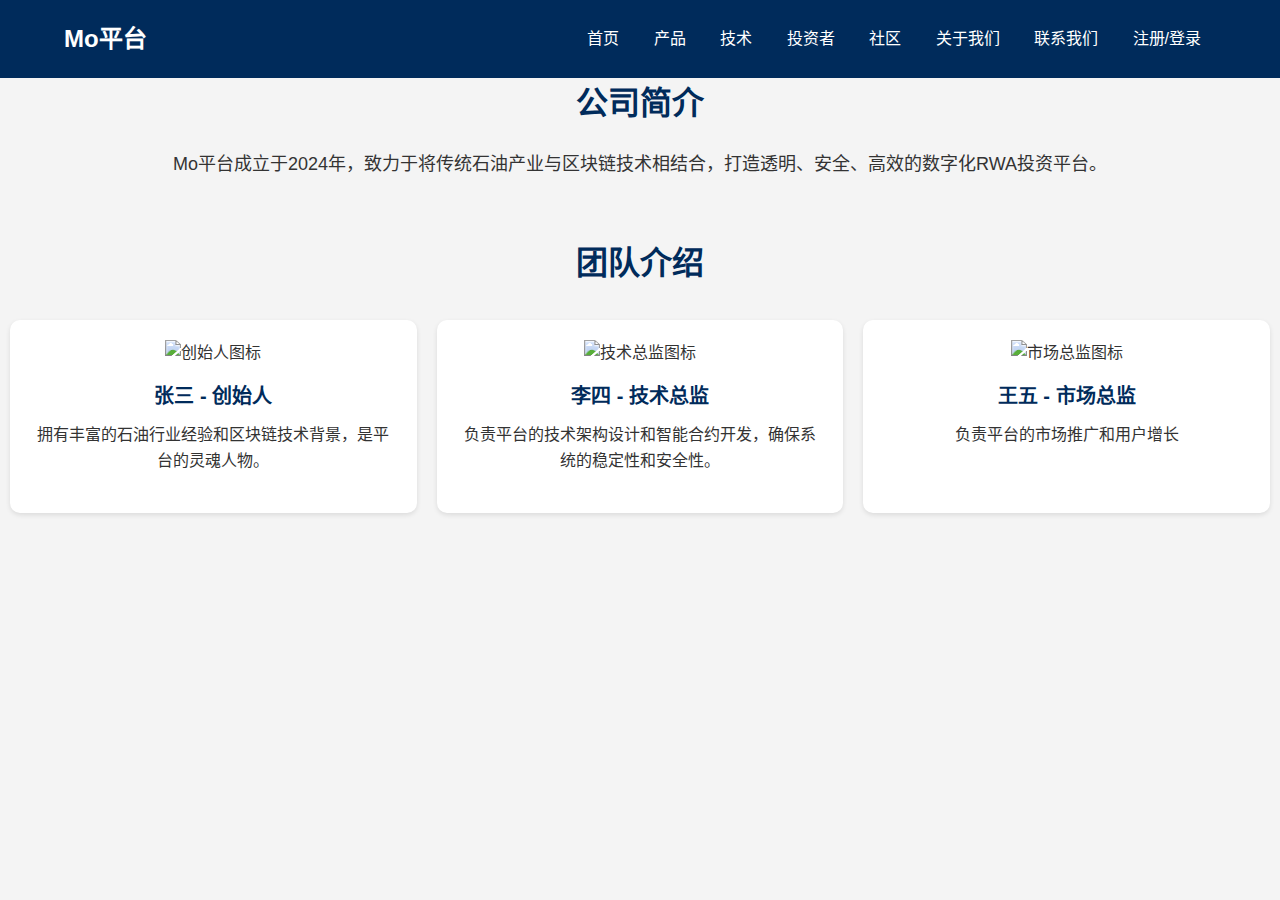
==== about-us.html @ 1d0ce440 "init" ====
<!-- about.html -->
<!DOCTYPE html>
<html lang="zh-CN">
<head>
    <meta charset="UTF-8">
    <meta name="viewport" content="width=device-width, initial-scale=1.0">
    <title>Mo 数字化RWA平台 | 关于我们</title>
    <link rel="stylesheet" href="styles.css">
</head>
<body>
    <!-- 页眉导航栏 -->
    <header>
        <div class="navbar">
            <div class="logo">Mo平台</div>
            <nav class="nav-links">
                <a href="index.html">首页</a>
                <a href="product.html">产品</a>
                <a href="technology.html">技术</a>
                <a href="investors.html">投资者</a>
                <a href="community.html">社区</a>
                <a href="about.html">关于我们</a>
                <a href="contact.html">联系我们</a>
                <a href="#">注册/登录</a>
            </nav>
        </div>
    </header>

    <!-- 公司简介 -->
    <section class="section">
        <h2>公司简介</h2>
        <p>Mo平台成立于2024年，致力于将传统石油产业与区块链技术相结合，打造透明、安全、高效的数字化RWA投资平台。</p>
    </section>

    <!-- 团队介绍 -->
    <section class="section">
        <h2>团队介绍</h2>
        <div class="features">
            <div class="feature">
                <img src="https://via.placeholder.com/60" alt="创始人图标">
                <h3>张三 - 创始人</h3>
                <p>拥有丰富的石油行业经验和区块链技术背景，是平台的灵魂人物。</p>
            </div>
            <div class="feature">
                <img src="https://via.placeholder.com/60" alt="技术总监图标">
                <h3>李四 - 技术总监</h3>
                <p>负责平台的技术架构设计和智能合约开发，确保系统的稳定性和安全性。</p>
            </div>
            <div class="feature">
                <img src="https://via.placeholder.com/60" alt="市场总监图标">
                <h3>王五 - 市场总监</h3>
                <p>负责平台的市场推广和用户增长
---- styles.css ----
/* styles.css */

/* 基本样式 */
* {
    margin: 0;
    padding: 0;
    box-sizing: border-box;
}

body {
    font-family: 'Roboto', sans-serif;
    line-height: 1.6;
    color: #333;
    background-color: #f4f4f4;
}

/* 页眉导航栏 */
header {
    background-color: #002B5B; /* 主色调蓝色 */
    color: #fff;
    padding: 20px 0;
}

.navbar {
    display: flex;
    justify-content: space-between;
    align-items: center;
    width: 90%;
    max-width: 1200px;
    margin: auto;
}

.navbar a {
    color: #fff;
    text-decoration: none;
    margin: 0 15px;
    font-size: 16px;
}

.navbar a:hover {
    color: #00BFFF; /* 辅助色蓝色 */
}

.navbar .logo {
    font-size: 24px;
    font-weight: bold;
}

/* 横幅区域 */
.hero {
    background: url('https://via.placeholder.com/1200x600') no-repeat center center/cover;
    height: 600px;
    display: flex;
    flex-direction: column;
    justify-content: center;
    align-items: center;
    text-align: center;
    color: #fff;
}

.hero h1 {
    font-size: 48px;
    margin-bottom: 20px;
}

.hero p {
    font-size: 20px;
    margin-bottom: 30px;
    max-width: 800px;
}

.hero .btn {
    padding: 15px 30px;
    background-color: #00BFFF;
    color: #fff;
    border: none;
    cursor: pointer;
    margin: 0 10px;
    font-size: 16px;
    border-radius: 5px;
    text-decoration: none;
}

.hero .btn:hover {
    background-color: #009ACD;
}

/* 内容区 */
.container {
    width: 90%;
    max-width: 1200px;
    margin: 40px auto;
}

.section {
    margin-bottom: 60px;
}

.section h2 {
    text-align: center;
    margin-bottom: 20px;
    font-size: 32px;
    color: #002B5B;
}

.section p {
    text-align: center;
    font-size: 18px;
    margin-bottom: 20px;
}

.features, .process, .testimonials, .partners {
    display: flex;
    flex-wrap: wrap;
    justify-content: space-around;
}

.feature, .process-step, .testimonial, .partner {
    background-color: #fff;
    padding: 20px;
    margin: 10px;
    flex: 1 1 200px;
    border-radius: 10px;
    box-shadow: 0 2px 5px rgba(0,0,0,0.1);
    text-align: center;
}

.feature img, .process-step img, .testimonial img, .partner img {
    width: 60px;
    height: 60px;
    margin-bottom: 15px;
}

.feature h3, .process-step h3, .testimonial h3, .partner h3 {
    margin-bottom: 10px;
    font-size: 20px;
    color: #002B5B;
}

.feature p, .process-step p, .testimonial p, .partner p {
    font-size: 16px;
}

/* 页脚 */
footer {
    background-color: #002B5B;
    color: #fff;
    padding: 40px 0;
}

.footer-container {
    width: 90%;
    max-width: 1200px;
    margin: auto;
    display: flex;
    flex-wrap: wrap;
    justify-content: space-between;
}

.footer-section {
    flex: 1 1 200px;
    margin: 10px;
}

.footer-section h3 {
    margin-bottom: 15px;
    font-size: 20px;
}

.footer-section p, .footer-section a {
    font-size: 16px;
    color: #fff;
    text-decoration: none;
}

.footer-section a:hover {
    color: #00BFFF;
}

.social-icons a {
    margin: 0 10px;
    color: #fff;
    font-size: 20px;
}

@media (max-width: 768px) {
    .navbar {
        flex-direction: column;
    }
    
    .features, .process, .testimonials, .partners {
        flex-direction: column;
        align-items: center;
    }

    .footer-container {
        flex-direction: column;
        align-items: center;
    }
}
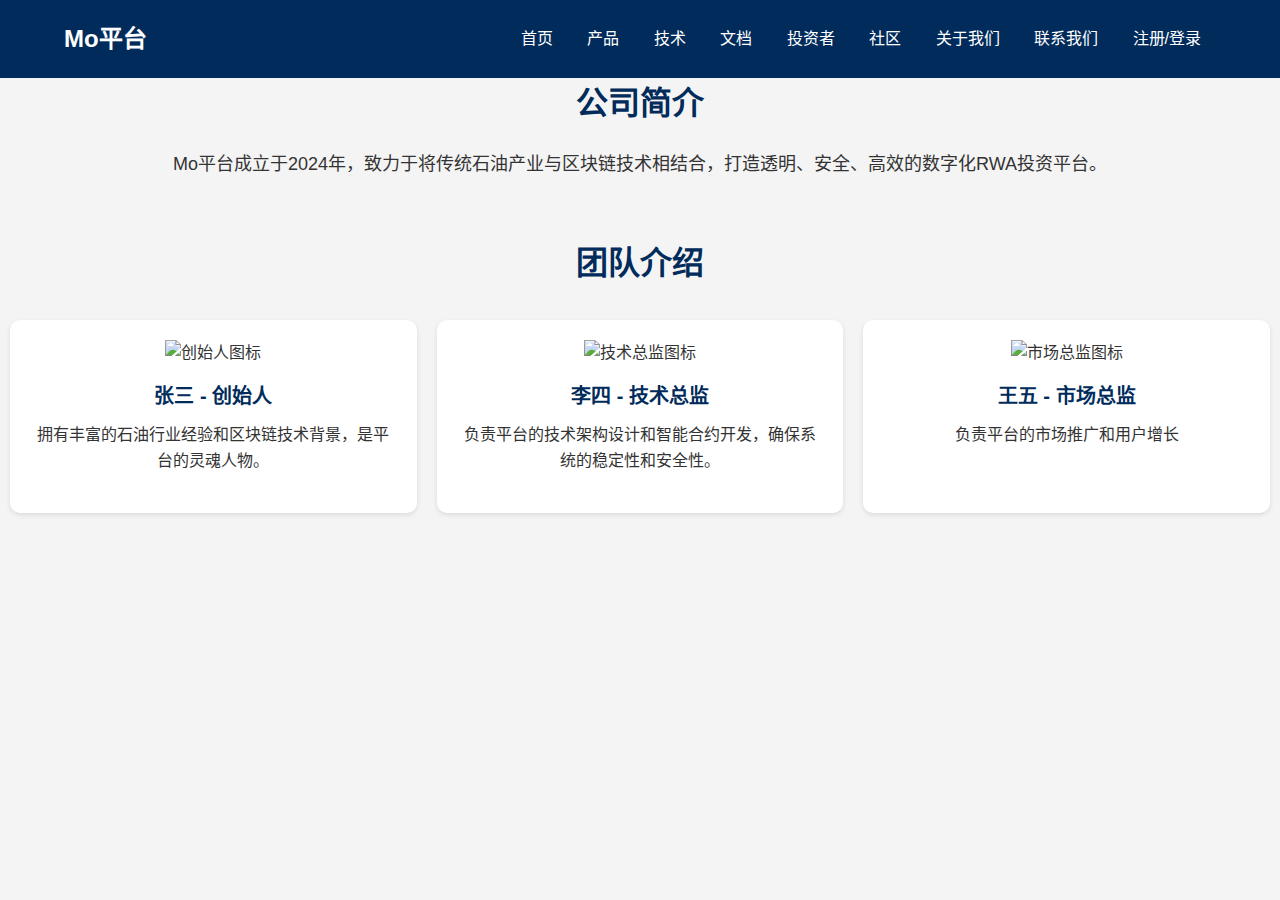
==== commit 162637ae: "ini" ====
--- a/about-us.html
+++ b/about-us.html
@@ -16,11 +16,12 @@
                 <a href="index.html">首页</a>
                 <a href="product.html">产品</a>
                 <a href="technology.html">技术</a>
+                <a href="https://paper.myoilfield.org/">文档</a>
                 <a href="investors.html">投资者</a>
                 <a href="community.html">社区</a>
                 <a href="about.html">关于我们</a>
                 <a href="contact.html">联系我们</a>
-                <a href="#">注册/登录</a>
+                <a href="https://app.myoilfield.org/">注册/登录</a>
             </nav>
         </div>
     </header>
